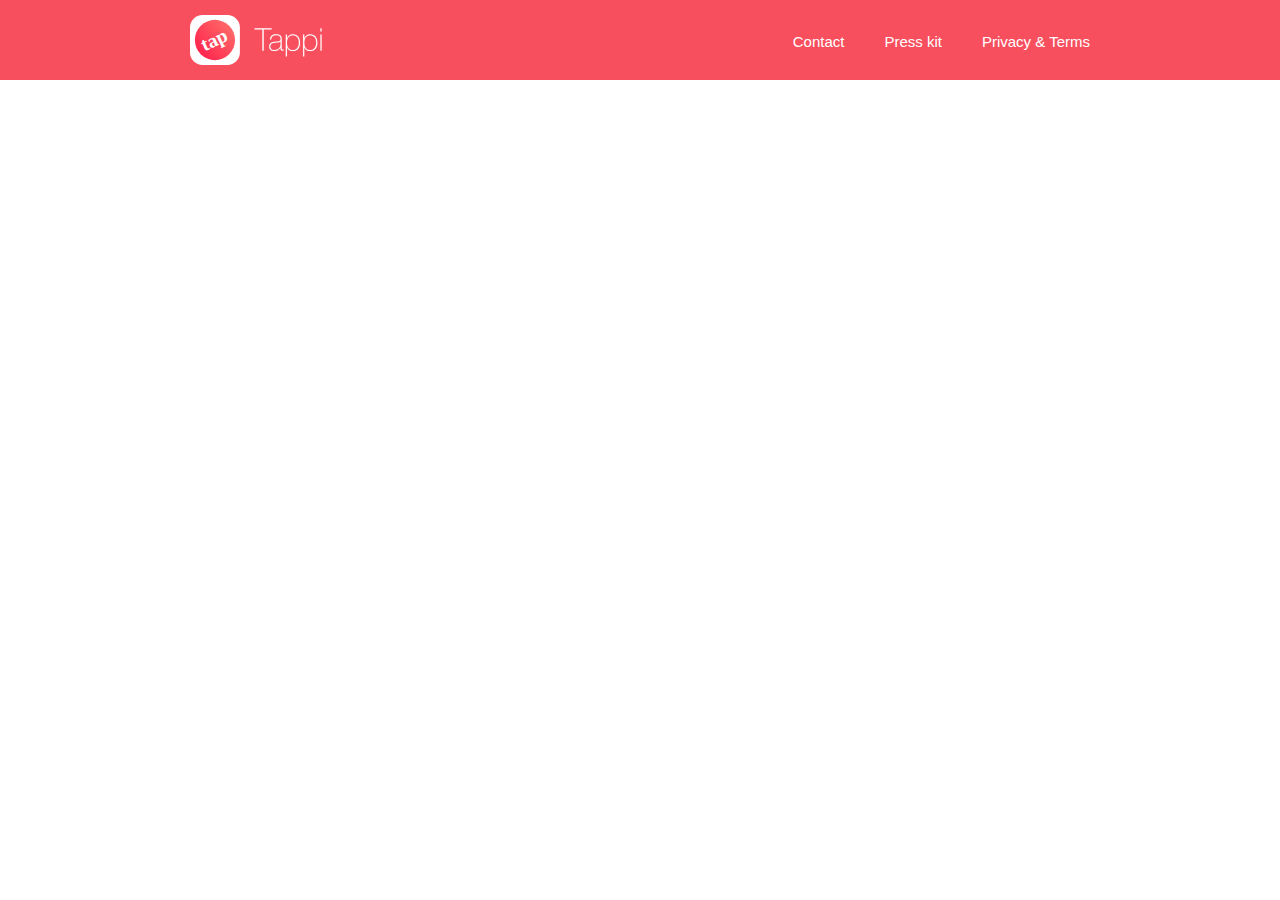
==== Pages/Contact.html @ 2e762ccd "first commit" ====
<!DOCTYPE html>
<head>
<link rel="stylesheet" type="text/css" href="../style.css">
<body>

<!-- 
The red background on top
-->
<div id = "contactHeader">

	<div id = "logoContainer">
		<!-- Logo -->
		<a href="../index.html">
			<img src="../Assets/logo.svg">
		</a>
		<!-- Links -->
		<div id = "linkContainer"> 		
			<h4>Privacy & Terms</h4>
			<h4>Press kit</h4>
			<h4>Contact</h4>
		</div>
	</div>

</div>

<div id = "contact">

</div>

</body>
---- style.css ----
body
{
	width: 100%;
	font-family: 'Helvetica', sans-serif;	
	margin: 0px;
	min-width: 1100px;
	max-width: 1500px;
}

/*
-----------------------------------------
--------------- Home page ---------------
-----------------------------------------
*/
.headerBG
{
	width: 0;
	height: 0;
	border-top: 560px solid #F84F5E;
	border-right: 4000px solid transparent;
	position: fixed;
}

#content
{
	width: 900px;
	height: 600px;
	margin-left: auto;
	margin-right: auto;
	position: relative;
}

.contentColumn
{
	width: 450px;
	height: 540px;
	margin-top: 110px;
	float: left;
	margin-left: 0px;
}

#left h4
{
	padding-top: 20px;
	color: white;
	font-size: 15px;
	font-weight: bold;
	height: 1px;
}

#left p
{
	width: 400px;
	font-size: 15px;
	font-weight: lighter;
	color: white;
	line-height: 20px;
}

#badge
{
	margin-top: 60px;
}

#supLinksContainer
{
	width: 400px;
	margin-top: 90px;
	height: 44px;
}

#supLinksContainer h4
{
	color: #F84F5E;
	font-weight: bold;
	float: left;
	font-size: 14px;
	margin-right: 50px;
}

#right
{
	margin-top: 60px;
}

#right img
{
	width: 300px;
	position: absolute;
	margin-left: 55px;
}

#faders img
{
	margin-left: 73.5px;
	margin-top: 68px;
	position: absolute;
	width: 262.58px;
}

/*
--------------------------------------------
--------------- Contact page ---------------
--------------------------------------------
*/

#contactHeader
{
	width: 100%;
	height: 80px;
	background-color: #F84F5E;
}

#logoContainer
{
	width: 900px;
	height: 80px;
	margin-left: auto;
	margin-right: auto;
}

#logoContainer img
{
	height: 50px;
	margin-top: 15px;
	float: left;
}

#linkContainer
{
	height: 80px;
	float: right;
}

#linkContainer h4
{
	float: right;
	font-weight: normal;
	color: white;
	padding-left: 40px;
	margin-top: 33px;
	font-size: 15px;
}

#contact
{
	width: 600px;
	height: 400px;
	position: relative;
	margin-left: auto;
	margin-right: auto;
	margin-top: 80px;
	text-align: center;
}
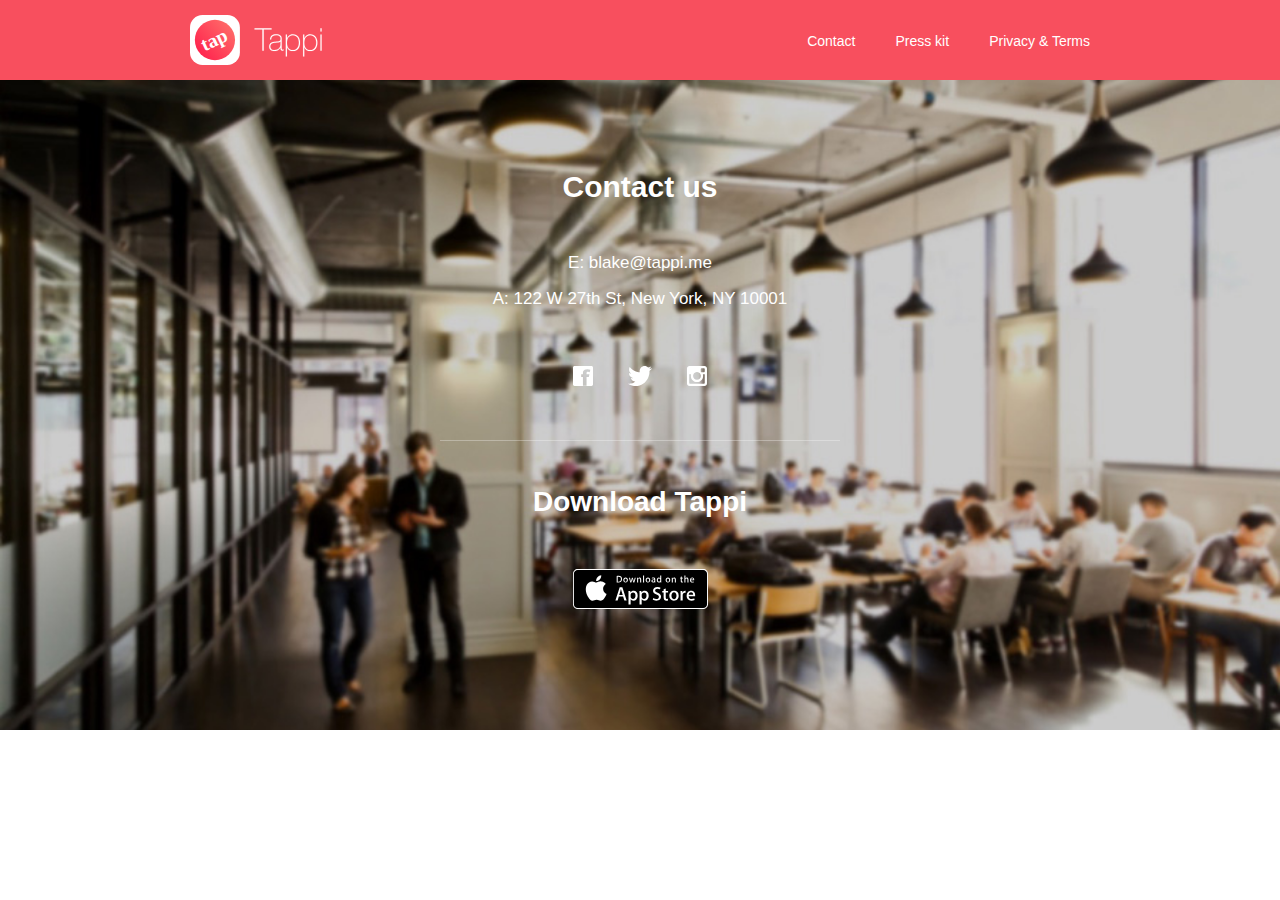
==== commit daefbe54: "added contact pagei" ====
--- a/Pages/Contact.html
+++ b/Pages/Contact.html
@@ -1,30 +1,55 @@
 <!DOCTYPE html>
 <head>
-<link rel="stylesheet" type="text/css" href="../style.css">
+	<link rel="stylesheet" type="text/css" href="../style.css">
+</head>
 <body>
+	<!-- 
+	The red background on top
+	-->
+	<div id = "contactHeader">
+		<div id = "logoContainer">
+			<!-- Logo -->
+			<a href="../index.html">
+				<img src="../Assets/logo.svg">
+			</a>
 
-<!-- 
-The red background on top
--->
-<div id = "contactHeader">
-
-	<div id = "logoContainer">
-		<!-- Logo -->
-		<a href="../index.html">
-			<img src="../Assets/logo.svg">
-		</a>
-		<!-- Links -->
-		<div id = "linkContainer"> 		
-			<h4>Privacy & Terms</h4>
-			<h4>Press kit</h4>
-			<h4>Contact</h4>
+			<!-- Links -->
+			<div id = "linkContainer">
+				<h4>Privacy & Terms</h4>
+				<a href="../Assets/press.zip">
+					<h4>Press kit</h4>
+				</a>
+				<a href="contact.html">
+					<h4>Contact</h4>
+				</a>
+			</div>
 		</div>
 	</div>
 
-</div>
+	<div id = "contact">
+		<div id = "contactInfo">
+			<h1>Contact us</h1>
+			<h4>E: blake@tappi.me</h4>
+			<h4>A: 122 W 27th St, New York, NY 10001</h4>
+			
+			<a href="http://google.com">
+				<img id = "fb" src="../Assets/facebook.svg">
+			</a>
 
-<div id = "contact">
+			<a href="http://google.com">
+				<img id = "twitter" src="../Assets/twitter.svg">
+			</a>
 
-</div>
+			<a href="http://google.com">
+				<img id = "insta" src="../Assets/instagram.svg">
+			</a>
 
-</body>+			<div id = "line"></div>
+			<h2> Download Tappi</h2>
+			<a href="http://google.com">
+				<img id = "contact-badge" src="../Assets/badge.svg">
+			</a>
+		</div>
+	</div>
+</body>
+</html>--- a/style.css
+++ b/style.css
@@ -139,18 +139,94 @@
 	color: white;
 	padding-left: 40px;
 	margin-top: 33px;
-	font-size: 15px;
+	font-size: 14px;
 }
 
 #contact
 {
-	width: 600px;
-	height: 400px;
+	width: 100%;
+	height: 650px;
 	position: relative;
 	margin-left: auto;
 	margin-right: auto;
-	margin-top: 80px;
+	background-image: url(Assets/contact-bg.jpg);
+	background-repeat: no-repeat;
+	background-size: cover;
+	background-position: center;
+}
+
+#contactInfo
+{
+	width: 500px;
+	height: 500px;
+	margin-left: auto;
+	margin-right: auto;
 	text-align: center;
 }
 
-
+#contactInfo h1
+{
+	color: white;
+	margin: 0px;
+	padding-top: 90px;
+	font-size: 30px;
+	height: 60px;
+}
+
+#contactInfo h4
+{
+	color: white;
+	font-size: 17px;
+	font-weight: normal;
+	height: 14px;
+}
+
+#fb
+{
+	margin-top: 40px;
+	margin-right: 30px;
+	height: 20px;
+}
+
+#insta
+{
+	margin-top: 40px;
+	margin-left: 30px;
+	height: 20px;
+}
+
+#twitter
+{
+	margin-top: 40px;
+	height: 20px;
+}
+
+#contactInfo a:link
+{
+	text-decoration: none;
+}
+
+#line
+{
+	width: 400px;
+	height: 1px;
+	background-color: white;
+	opacity: 0.3;
+	margin-left: auto;
+	margin-right: auto;
+	margin-top: 50px;
+}
+
+#contactInfo h2
+{
+	color: white;
+	font-size: 28px;
+	padding-top: 22px;
+	height: 60px;
+}
+
+#contact-badge
+{
+	height: 40px;
+}
+
